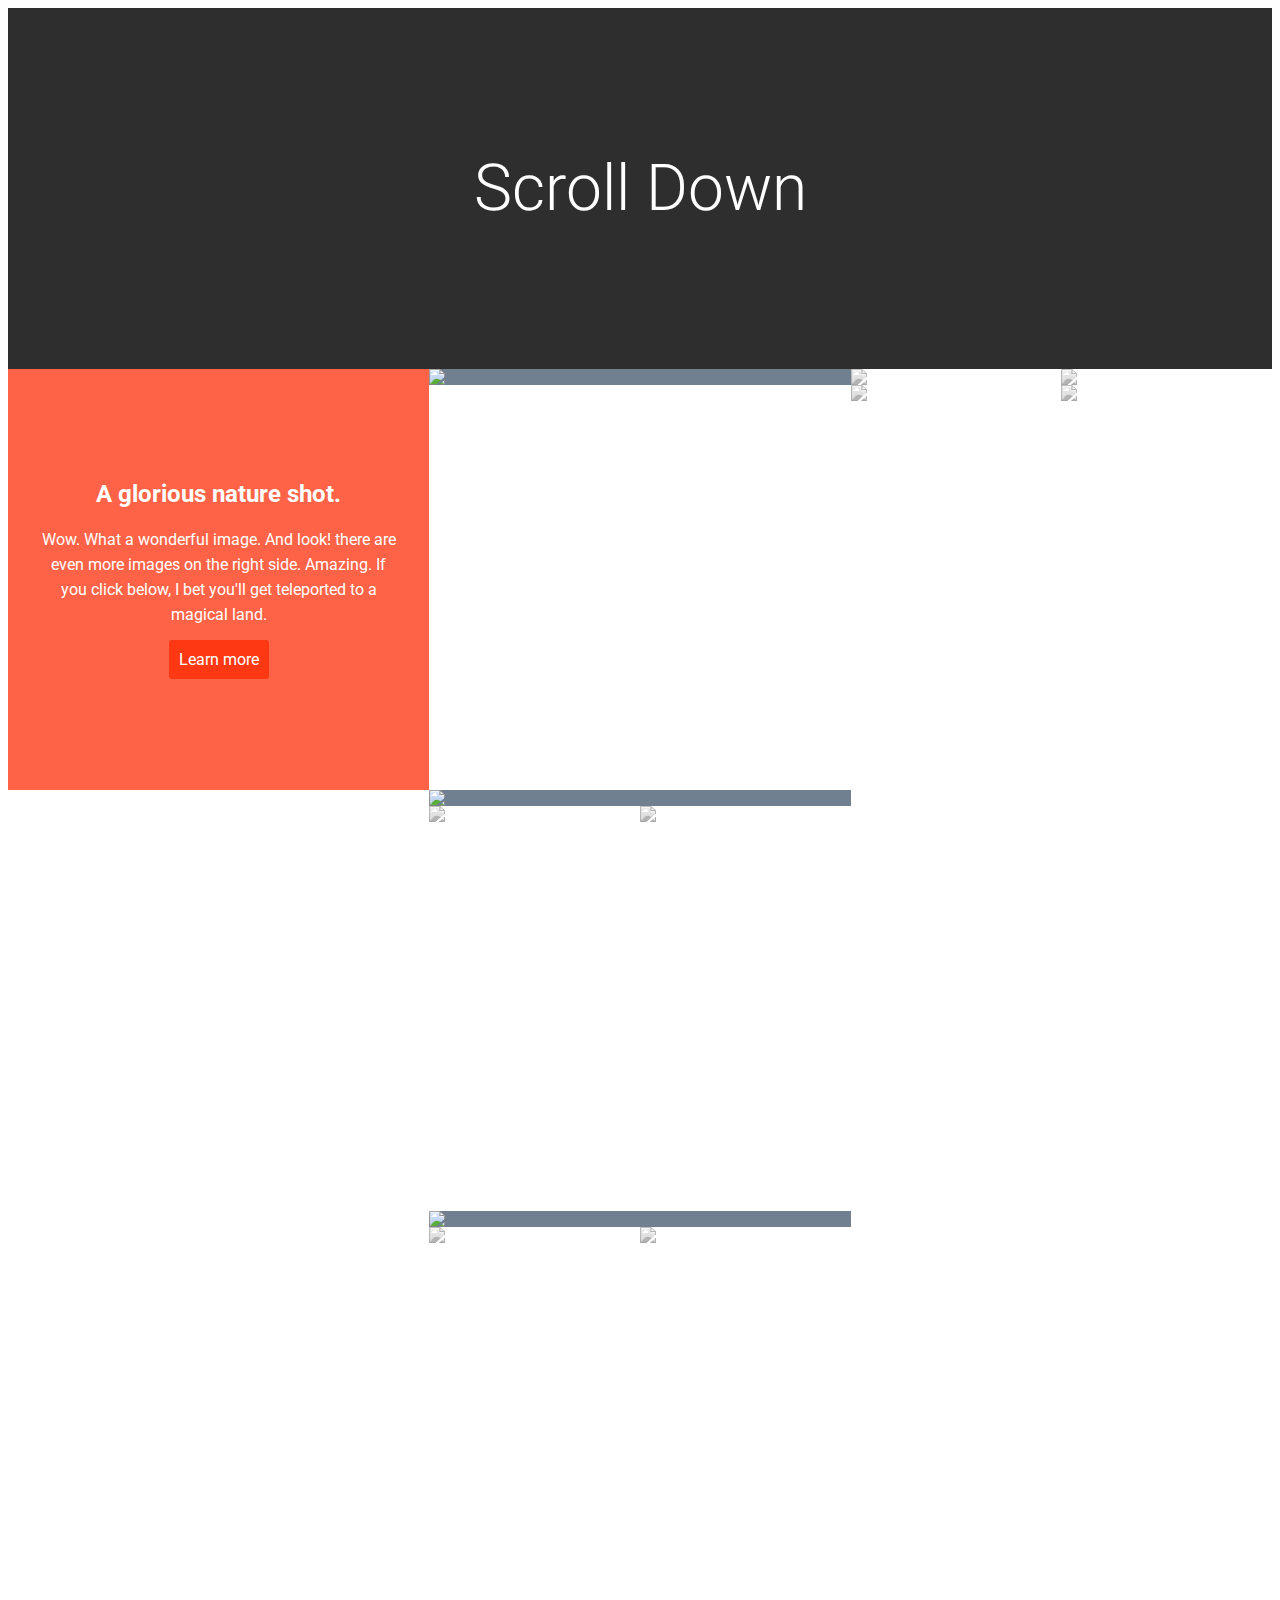
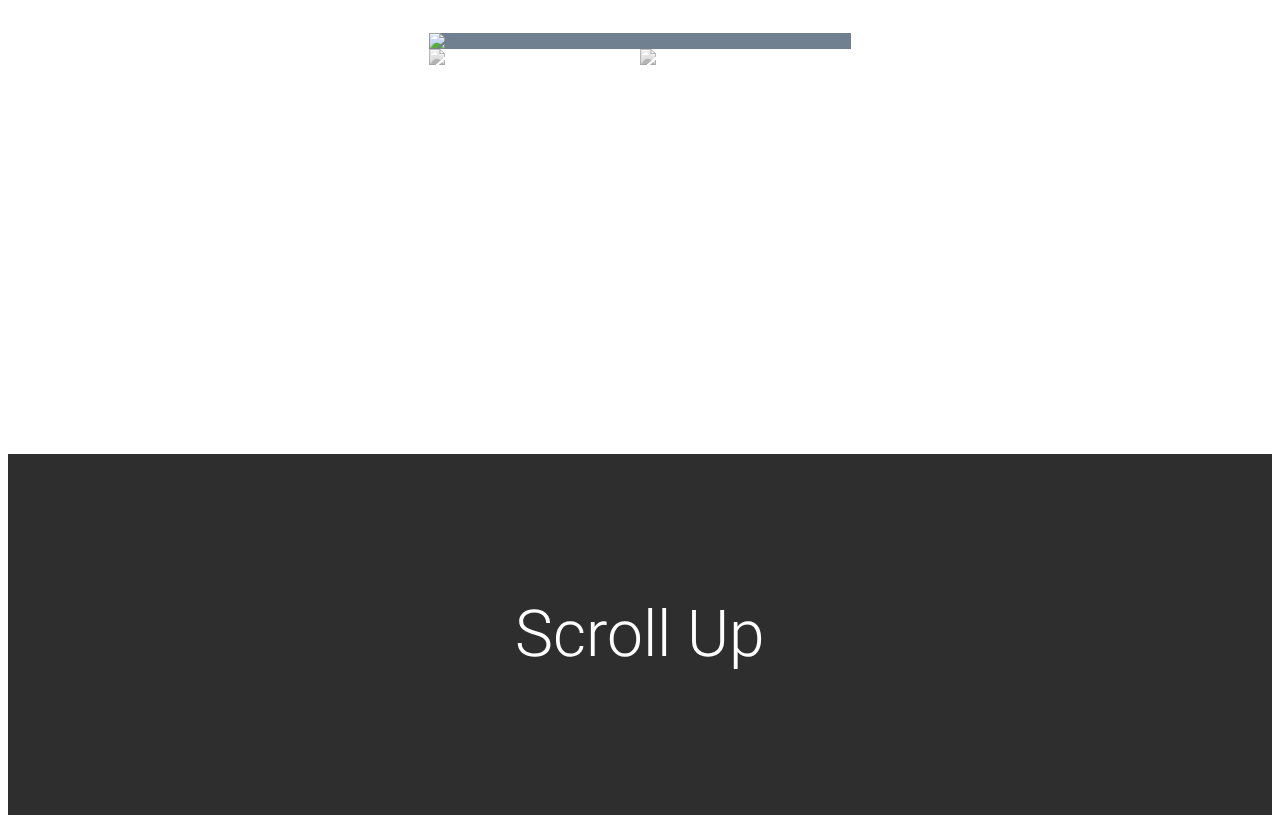
==== index.html @ e90cc612 "Ejemplo de museo" ====
<!DOCTYPE html>
<html lang="en">
<head>
    <meta charset="UTF-8">
    <meta http-equiv="X-UA-Compatible" content="IE=edge">
    <meta name="viewport" content="width=device-width, initial-scale=1.0">
    <link rel="stylesheet" href="./assets/css/styles.css">
    <title>Instituto Irapuato - Museo Virtual</title>
</head>
<body>
    <div class="header" id="top">
        <h1>Scroll Down</h1>
        <i class="fa fa-angle-down animated bounce"></i>
     </div>
     
     <div class="section animate">
        <div class="middle">
           <img src="https://images.unsplash.com/photo-1460400408855-36abd76648b9?dpr=2&auto=format&crop=entropy&fit=crop&w=250&h=250&q=80" />
        </div>
        <div class="left title">
           <div class="content">
              <h2>A glorious nature shot.</h2>
              <p>Wow. What a wonderful image. And look! there are even more images on the right side. Amazing. If you click below, I bet you'll get teleported to a magical land.</p>
              <a href="#" class="btn-primary">Learn more</a>
           </div>
        </div>
        <div class="right tiles">
           <img src="https://images.unsplash.com/photo-1460400408855-36abd76648b9?dpr=2&auto=format&crop=entropy&fit=crop&w=250&h=250&q=80" />
           <img src="https://images.unsplash.com/photo-1460400408855-36abd76648b9?dpr=2&auto=format&crop=entropy&fit=crop&w=250&h=250&q=80" />
           <img src="https://images.unsplash.com/photo-1460400408855-36abd76648b9?dpr=2&auto=format&crop=entropy&fit=crop&w=250&h=250&q=80" />
           <img src="https://images.unsplash.com/photo-1460400408855-36abd76648b9?dpr=2&auto=format&crop=entropy&fit=crop&w=250&h=250&q=80" />
        </div>
     </div>
     
     <div class="section">
        <div class="middle">
           <img src="https://images.unsplash.com/photo-1464655646192-3cb2ace7a67e?dpr=2&auto=format&crop=entropy&fit=crop&w=250&h=250&q=80" />
        </div>
        <div class="right title">
           <div class="content">
              <h2>Check out this guy.</h2>
              <p>What an interesting looking person! I wonder if they've ever climbed Mount Everest, or seen the Egyptian Pyramids. If not, I hope that one day they get to. You go random stock image person! Follow your dreams!</p>
           </div>
        </div>
        
        <div class="left tiles">
           <img src="https://images.unsplash.com/photo-1464655646192-3cb2ace7a67e?dpr=2&auto=format&crop=entropy&fit=crop&w=250&h=250&q=80" />
           <img src="https://images.unsplash.com/photo-1464655646192-3cb2ace7a67e?dpr=2&auto=format&crop=entropy&fit=crop&w=250&h=250&q=80" />
           <img src="https://images.unsplash.com/photo-1464655646192-3cb2ace7a67e?dpr=2&auto=format&crop=entropy&fit=crop&w=250&h=250&q=80" />
           <img src="https://images.unsplash.com/photo-1464655646192-3cb2ace7a67e?dpr=2&auto=format&crop=entropy&fit=crop&w=250&h=250&q=80" />
        </div>
        
     </div>
     
     <div class="section">
        <div class="middle">
           <img src="https://images.unsplash.com/photo-1465326117523-6450112b60b2?dpr=2&auto=format&crop=entropy&fit=crop&w=250&h=250&q=80" />
        </div>
        <div class="left title">
           <div class="content">
              <h2>That is one pretty building.</h2>
              <p>I once thought about becoming an architect. I wanted to create a house fit for a king. But then I failed maths. So I became a frontend developer instead.</p>
           </div>
        </div>
        
        <div class="right tiles">
           <img src="https://images.unsplash.com/photo-1465326117523-6450112b60b2?dpr=2&auto=format&crop=entropy&fit=crop&w=250&h=250&q=80" />
           <img src="https://images.unsplash.com/photo-1465326117523-6450112b60b2?dpr=2&auto=format&crop=entropy&fit=crop&w=250&h=250&q=80" />
           <img src="https://images.unsplash.com/photo-1465326117523-6450112b60b2?dpr=2&auto=format&crop=entropy&fit=crop&w=250&h=250&q=80" />
           <img src="https://images.unsplash.com/photo-1465326117523-6450112b60b2?dpr=2&auto=format&crop=entropy&fit=crop&w=250&h=250&q=80" />
        </div>
        
     </div>
     
     <div class="section">
        <div class="middle">
           <img src="https://images.unsplash.com/photo-1464822759023-fed622ff2c3b?dpr=2&auto=format&crop=entropy&fit=crop&w=250&h=250&q=80" />
        </div>
        <div class="right title">
           <div class="content">
              <h2>The future is now.</h2>
              <p>Check out that technology! Imagine if we went back in time and put one of those in the hands of a neanderthal. Do you think they'd be impressed, or just try to club us to death?</p>
           </div>
        </div>
        
        <div class="left tiles">
           <img src="https://images.unsplash.com/photo-1464822759023-fed622ff2c3b?dpr=2&auto=format&crop=entropy&fit=crop&w=250&h=250&q=80" />
           <img src="https://images.unsplash.com/photo-1464822759023-fed622ff2c3b?dpr=2&auto=format&crop=entropy&fit=crop&w=250&h=250&q=80" />
           <img src="https://images.unsplash.com/photo-1464822759023-fed622ff2c3b?dpr=2&auto=format&crop=entropy&fit=crop&w=250&h=250&q=80" />
           <img src="https://images.unsplash.com/photo-1464822759023-fed622ff2c3b?dpr=2&auto=format&crop=entropy&fit=crop&w=250&h=250&q=80" />
        </div>
        
     </div>
     
     <div class="footer">
        <a href="#top" class="scrollTo"><i class="fa fa-angle-up animated bounce"></i></a>
        <h1>Scroll Up</h1>
     </div>
     <script src="https://ajax.googleapis.com/ajax/libs/jquery/3.6.0/jquery.min.js"></script>
     <script src="./assets/js/script.js"></script>
</body>
</html>
---- assets/css/styles.css ----
@import url(https://fonts.googleapis.com/css?family=Roboto:300,900);
body {
  font-family: "Roboto", sans-serif;
}
.header,
.footer {
  background: #2e2e2e;
  color: #fff;
  padding: 30px;
  text-align: center;
}
.header a,
.footer a {
  color: #fff;
}
@media (min-width: 768px) {
  .header,
  .footer {
    padding: 100px 30px;
  }
}
.header h1,
.footer h1 {
  font-size: 4em;
  font-weight: 300;
}
.header i.fa,
.footer i.fa {
  font-size: 4em;
}
.header .bounce,
.footer .bounce {
  -webkit-animation-name: bounce;
  animation-name: bounce;
  -webkit-transform-origin: center bottom;
  transform-origin: center bottom;
  animation-iteration-count: infinite;
  -webkit-animation-iteration-count: infinite;
}
.header .animated,
.footer .animated {
  -webkit-animation-duration: 2s;
  animation-duration: 2s;
  -webkit-animation-fill-mode: both;
  animation-fill-mode: both;
}
.section {
  width: 100%;
  position: relative;
}
.section .left,
.section .middle,
.section .right {
  width: 100%;
  display: block;
  color: #fff;
  box-sizing: border-box;
  left: 0;
  padding: 30px;
  text-align: center;
  overflow: hidden;
  -moz-transition: 0.3s ease-in-out all;
  -o-transition: 0.3s ease-in-out all;
  -webkit-transition: 0.3s ease-in-out all;
  transition: 0.3s ease-in-out all;
}
@media (min-width: 480px) {
  .section .left .content,
  .section .middle .content,
  .section .right .content {
    position: relative;
    top: 50%;
    -webkit-transform: translateY(-50%);
    -ms-transform: translateY(-50%);
    transform: translateY(-50%);
  }
}
@media (min-width: 480px) {
  .section .left,
  .section .middle,
  .section .right {
    width: 50%;
    font-size: 0.9em;
    padding: 10px;
    left: 0;
    float: left;
    position: absolute;
  }
}
@media (min-width: 768px) {
  .section .left,
  .section .middle,
  .section .right {
    width: 33.33333%;
    left: 33.33%;
    padding: 10px;
  }
}
@media (min-width: 992px) {
  .section .left,
  .section .middle,
  .section .right {
    padding: 30px;
    font-size: 1em;
  }
}
.section.animate .left {
  left: 0;
}
@media (min-width: 480px) {
  .section.animate .left {
    left: 50%;
  }
}
@media (min-width: 768px) {
  .section.animate .left {
    left: 0;
  }
}
.section.animate .right {
  left: 0;
}
@media (min-width: 480px) {
  .section.animate .right {
    left: 50%;
  }
}
@media (min-width: 768px) {
  .section.animate .right {
    left: 66.66%;
  }
}
.section .title {
  background: tomato;
}
.section .title h2 {
  margin-top: 0;
}
.section .title p {
  line-height: 1.55em;
  margin-bottom: 0.75em;
}
.section .title .btn-primary {
  color: #fff;
  background: #ff3814;
  padding: 10px;
  text-decoration: none;
  border-radius: 3px;
  display: inline-block;
  -moz-transition: 0.3s ease-in-out all;
  -o-transition: 0.3s ease-in-out all;
  -webkit-transition: 0.3s ease-in-out all;
  transition: 0.3s ease-in-out all;
}
.section .title .btn-primary:hover {
  background: #fa2600;
}
.section .tiles {
  padding: 0;
  background: #fff;
  clear: both;
  display: none;
  float: none;
}
.section .tiles img {
  width: 50%;
  float: left;
  height: auto;
  opacity: 0.7;
  -moz-transition: 0.3s ease-in-out all;
  -o-transition: 0.3s ease-in-out all;
  -webkit-transition: 0.3s ease-in-out all;
  transition: 0.3s ease-in-out all;
  -webkit-filter: grayscale(100%);
  -moz-filter: grayscale(100%);
  -o-filter: grayscale(100%);
}
.section .tiles img:hover {
  opacity: 1;
  -webkit-filter: grayscale(0%);
  -moz-filter: grayscale(0%);
  -o-filter: grayscale(0%);
}
@media (min-width: 768px) {
  .section .tiles {
    display: block;
  }
}
.section .middle {
  background: slategray;
  z-index: 2;
  padding: 0;
}
.section .middle img {
  width: 100%;
  height: auto;
  display: block;
}
@-webkit-keyframes bounce {
  0%,
  20%,
  50%,
  80%,
  100% {
    -webkit-transform: translateY(0);
  }
  40% {
    -webkit-transform: translateY(-20px);
  }
  60% {
    -webkit-transform: translateY(-10px);
  }
}
@keyframes bounce {
  0%,
  20%,
  50%,
  80%,
  100% {
    transform: translateY(0);
  }
  40% {
    transform: translateY(-20px);
  }
  60% {
    transform: translateY(-10px);
  }
}
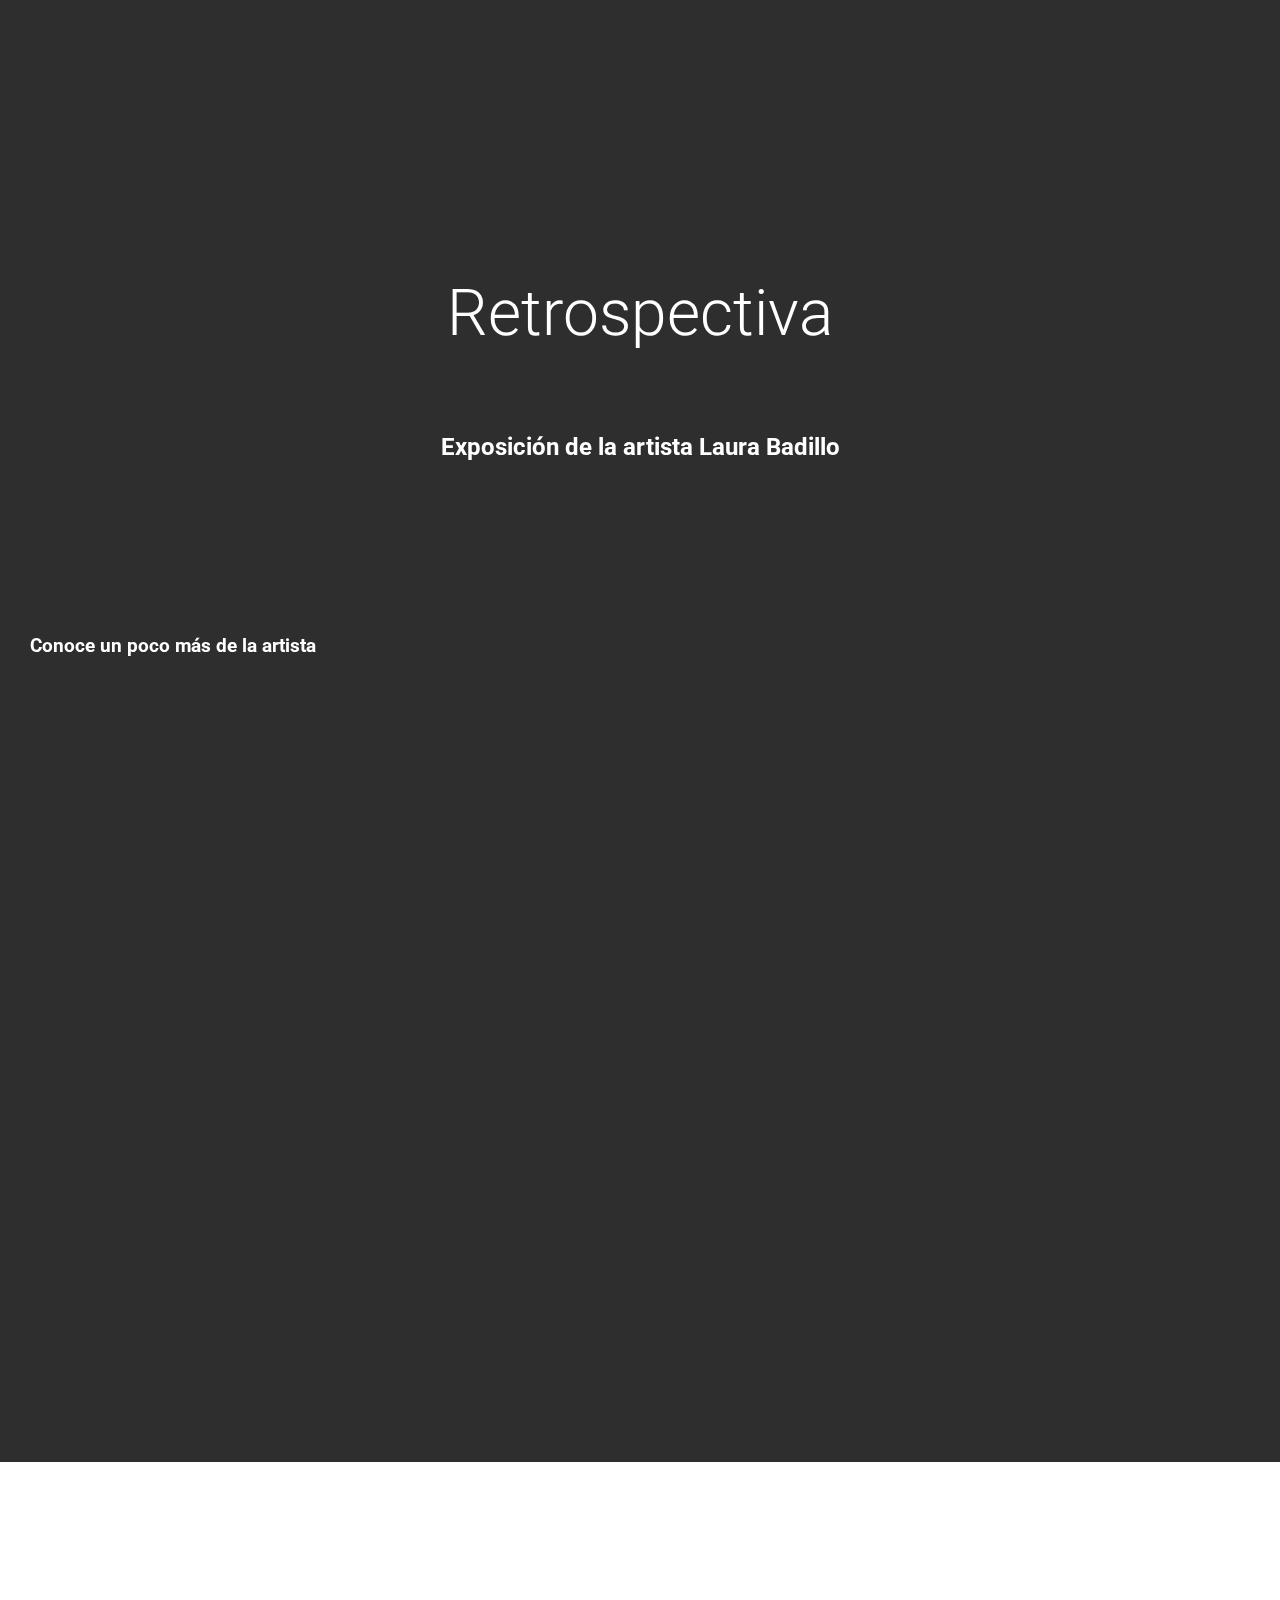
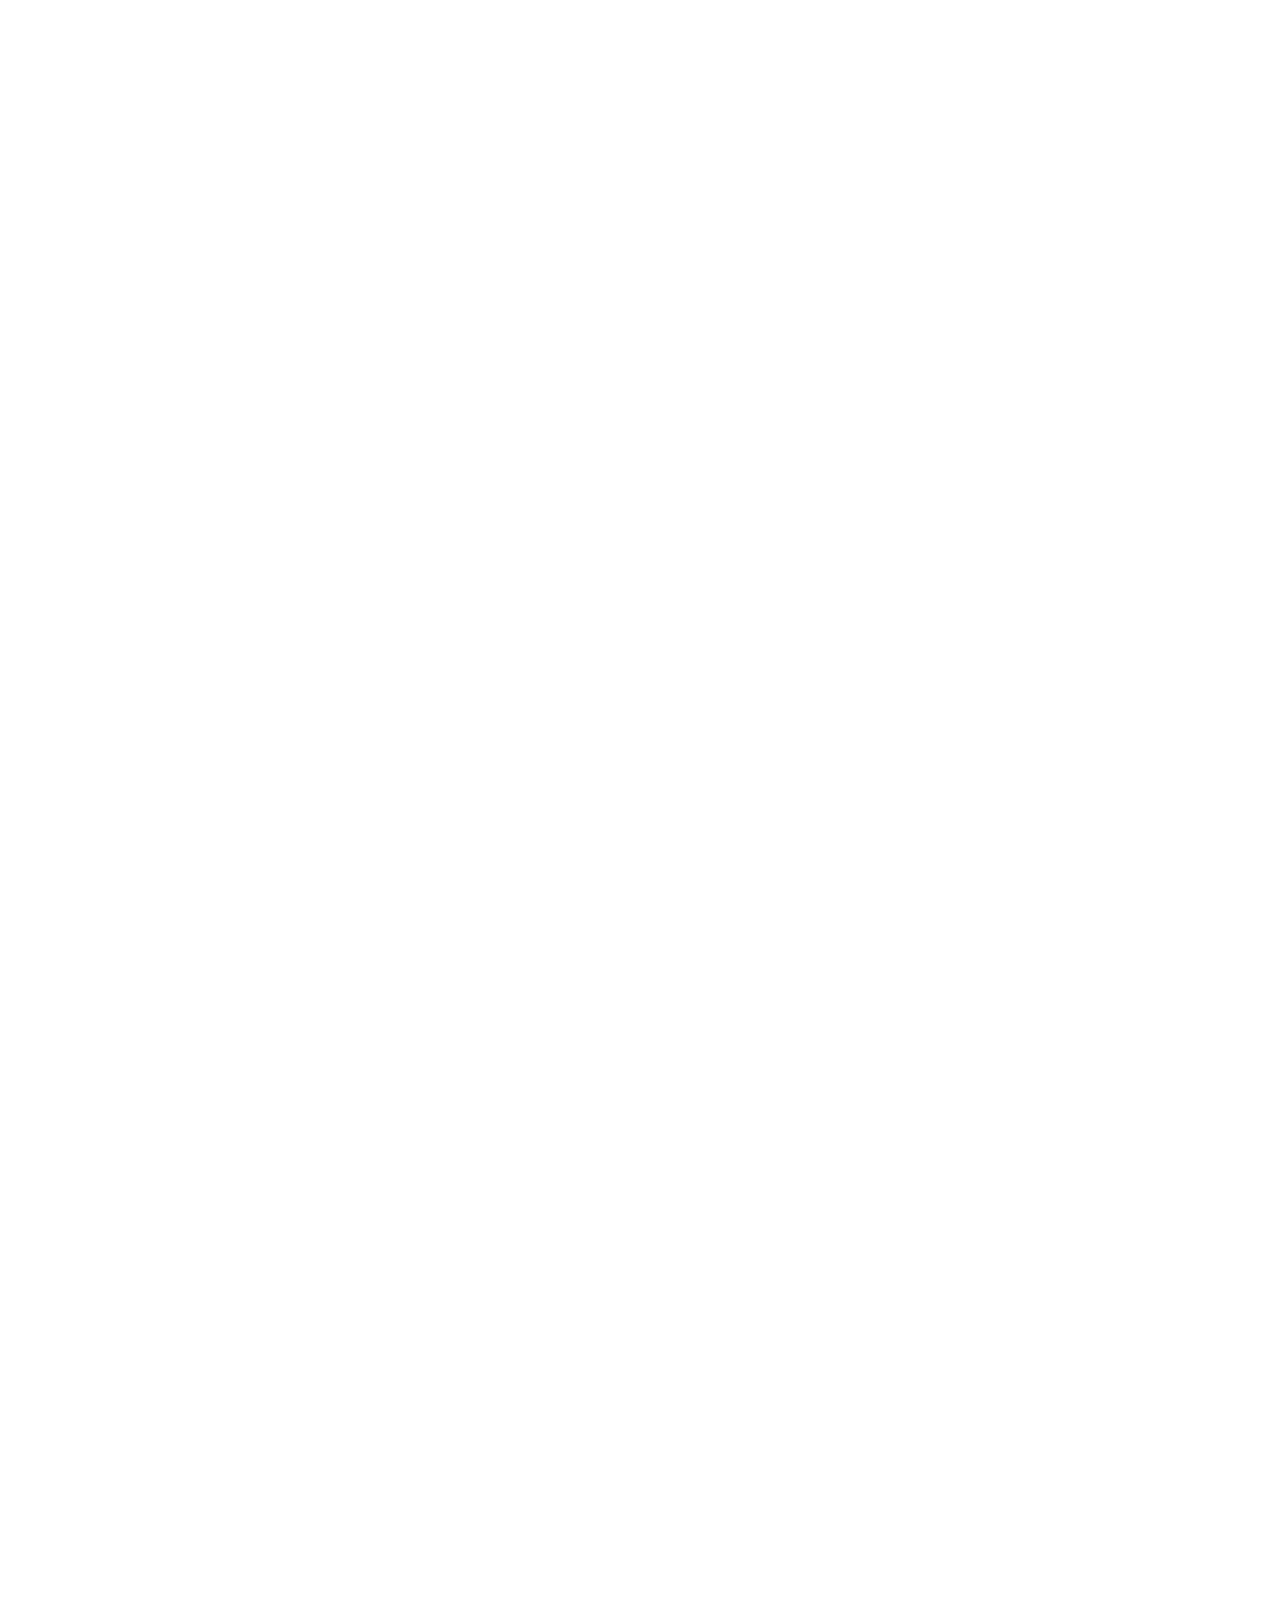
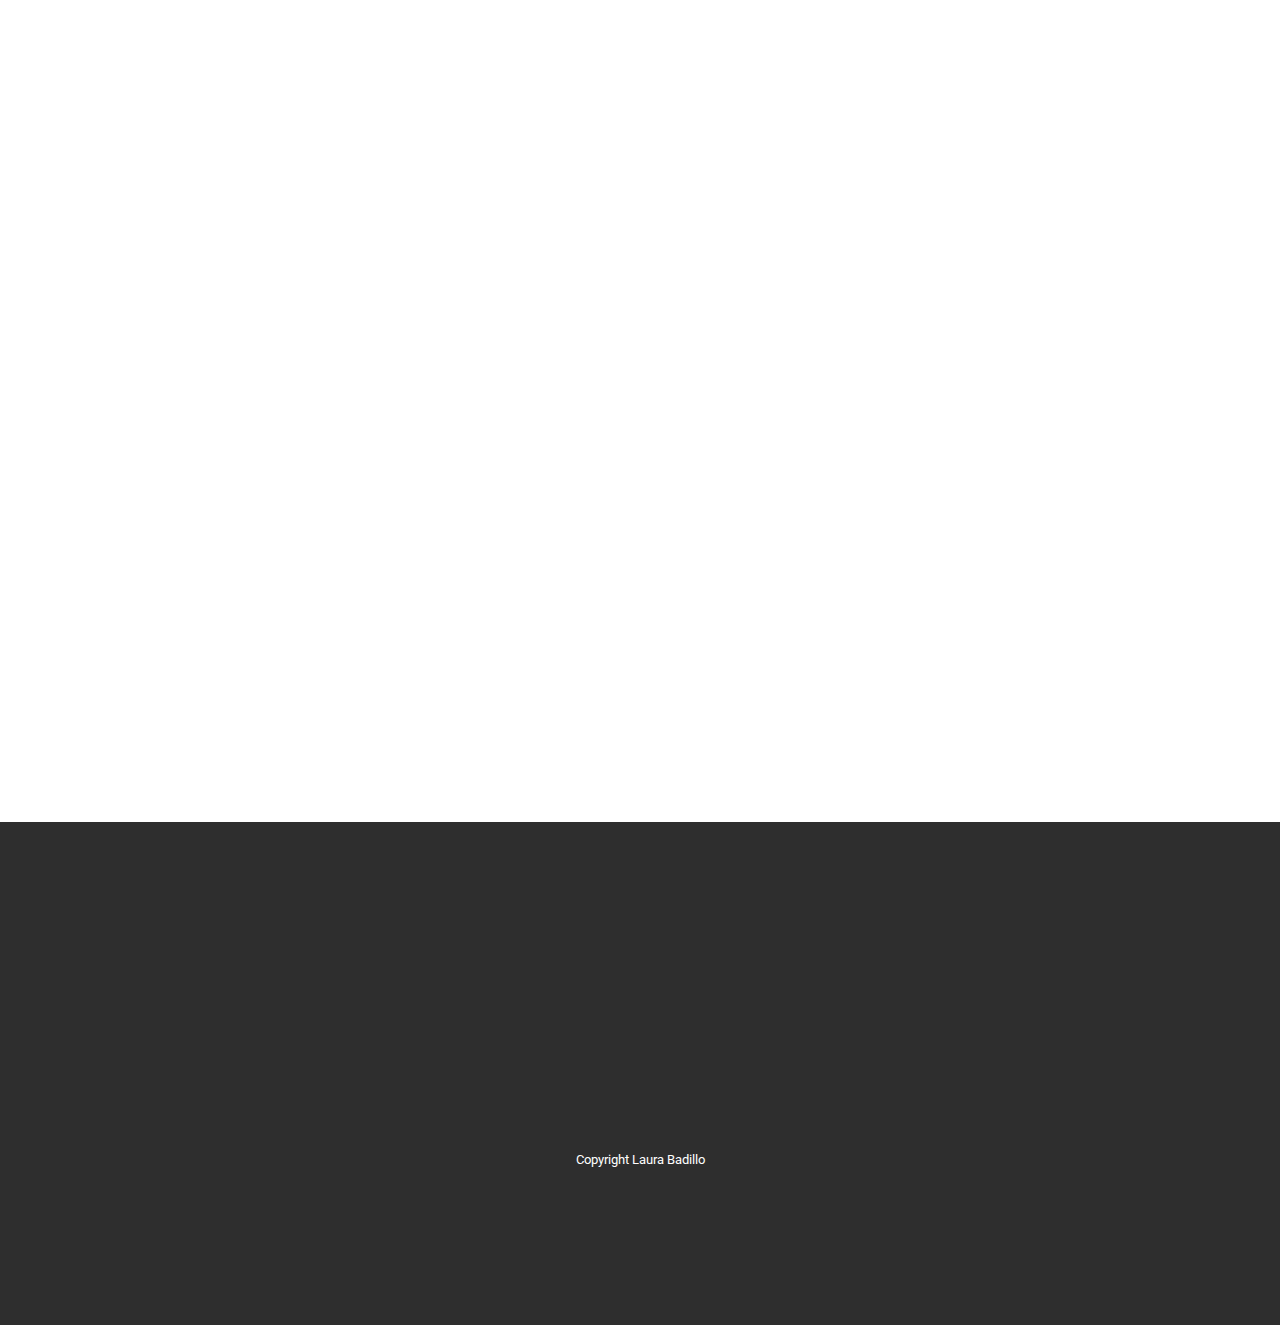
==== commit 93a65d24: "landing page final" ====
--- a/index.html
+++ b/index.html
@@ -5,98 +5,161 @@
     <meta http-equiv="X-UA-Compatible" content="IE=edge">
     <meta name="viewport" content="width=device-width, initial-scale=1.0">
     <link rel="stylesheet" href="./assets/css/styles.css">
+    <link href="https://unpkg.com/aos@2.3.1/dist/aos.css" rel="stylesheet">
     <title>Instituto Irapuato - Museo Virtual</title>
 </head>
 <body>
     <div class="header" id="top">
-        <h1>Scroll Down</h1>
-        <i class="fa fa-angle-down animated bounce"></i>
+         <br><br>
+         <img data-aos="fade" data-aos-duration="1500" src="http://uii.edu.mx/2015/images/logo%20instituto%20-convertido-.png?crc=3941637020" alt="" srcset=""><br><br><br><br><br>
+        <h1 data-aos="fade-up" data-aos-duration="3000">Retrospectiva</h1><br>
+        <h2 data-aos="zoom-out" data-aos-duration="3000">Exposición de la artista Laura Badillo</h2><br><br><br><br><br><br>
+        <div>
+         <h3 style="color: white;text-align: left;" data-aos="fade" data-aos-duration="3000"><br>Conoce un poco más de la artista</h3>
+         <div class="video-container" data-aos="fade" data-aos-duration="3000">
+          <iframe src="https://www.youtube.com/embed/zgwYcD__EUM?rel=0&amp;autoplay=1&mute=1" frameborder="0" allow="accelerometer; autoplay; encrypted-media; gyroscope; picture-in-picture"  allowfullscreen></iframe>
+        </div>
+        </div>
      </div>
+ 
      
-     <div class="section animate">
+     <div class="section content" data-aos="fade-up">
         <div class="middle">
-           <img src="https://images.unsplash.com/photo-1460400408855-36abd76648b9?dpr=2&auto=format&crop=entropy&fit=crop&w=250&h=250&q=80" />
+           <img src="./assets/img/ESCULTURA PRIVADA/AIRE  Detalle copy.jpg" />
         </div>
         <div class="left title">
            <div class="content">
-              <h2>A glorious nature shot.</h2>
-              <p>Wow. What a wonderful image. And look! there are even more images on the right side. Amazing. If you click below, I bet you'll get teleported to a magical land.</p>
-              <a href="#" class="btn-primary">Learn more</a>
+              <h2>Escultura Privada</h2>
+              <p></p>
+              <a href="./esculturaprivida/index.html" class="btn-primary">ver más</a>
            </div>
         </div>
         <div class="right tiles">
-           <img src="https://images.unsplash.com/photo-1460400408855-36abd76648b9?dpr=2&auto=format&crop=entropy&fit=crop&w=250&h=250&q=80" />
-           <img src="https://images.unsplash.com/photo-1460400408855-36abd76648b9?dpr=2&auto=format&crop=entropy&fit=crop&w=250&h=250&q=80" />
-           <img src="https://images.unsplash.com/photo-1460400408855-36abd76648b9?dpr=2&auto=format&crop=entropy&fit=crop&w=250&h=250&q=80" />
-           <img src="https://images.unsplash.com/photo-1460400408855-36abd76648b9?dpr=2&auto=format&crop=entropy&fit=crop&w=250&h=250&q=80" />
+           <img src="./assets/img/ESCULTURA PRIVADA/01.jpg" />
+           <img src="./assets/img/ESCULTURA PRIVADA/02.jpg" />
+           <img src="./assets/img/ESCULTURA PRIVADA/03.JPG" />
+           <img src="./assets/img/ESCULTURA PRIVADA/04.jpg" />
         </div>
      </div>
      
-     <div class="section">
+     <div class="section" data-aos="fade-up">
         <div class="middle">
-           <img src="https://images.unsplash.com/photo-1464655646192-3cb2ace7a67e?dpr=2&auto=format&crop=entropy&fit=crop&w=250&h=250&q=80" />
+           <img src="./assets/img/ESCULTURA PUBLICA/01.JPG" />
         </div>
         <div class="right title">
            <div class="content">
-              <h2>Check out this guy.</h2>
-              <p>What an interesting looking person! I wonder if they've ever climbed Mount Everest, or seen the Egyptian Pyramids. If not, I hope that one day they get to. You go random stock image person! Follow your dreams!</p>
+              <h2>Escultura Pública</h2>
+              <a href="./esculturapublica/index.html" class="btn-primary">ver más</a>
            </div>
         </div>
         
         <div class="left tiles">
-           <img src="https://images.unsplash.com/photo-1464655646192-3cb2ace7a67e?dpr=2&auto=format&crop=entropy&fit=crop&w=250&h=250&q=80" />
-           <img src="https://images.unsplash.com/photo-1464655646192-3cb2ace7a67e?dpr=2&auto=format&crop=entropy&fit=crop&w=250&h=250&q=80" />
-           <img src="https://images.unsplash.com/photo-1464655646192-3cb2ace7a67e?dpr=2&auto=format&crop=entropy&fit=crop&w=250&h=250&q=80" />
-           <img src="https://images.unsplash.com/photo-1464655646192-3cb2ace7a67e?dpr=2&auto=format&crop=entropy&fit=crop&w=250&h=250&q=80" />
+           <img src="./assets/img/ESCULTURA PUBLICA/02.jpg" />
+           <img src="./assets/img/ESCULTURA PUBLICA/03.jpg" />
+           <img src="./assets/img/ESCULTURA PUBLICA/04.JPG" />
+           <img src="./assets/img/ESCULTURA PUBLICA/05.JPG" />
         </div>
         
      </div>
      
-     <div class="section">
+     <div class="section" data-aos="fade-up">
         <div class="middle">
-           <img src="https://images.unsplash.com/photo-1465326117523-6450112b60b2?dpr=2&auto=format&crop=entropy&fit=crop&w=250&h=250&q=80" />
+           <img src="./assets/img/LA DULZURA DEL FUERTE/01.JPG" />
         </div>
         <div class="left title">
            <div class="content">
-              <h2>That is one pretty building.</h2>
-              <p>I once thought about becoming an architect. I wanted to create a house fit for a king. But then I failed maths. So I became a frontend developer instead.</p>
+              <h2>La Dulzura del Fuerte</h2>
+              <a href="./ladulzuradelfuerte/index.html" class="btn-primary">ver más</a>
            </div>
         </div>
         
         <div class="right tiles">
-           <img src="https://images.unsplash.com/photo-1465326117523-6450112b60b2?dpr=2&auto=format&crop=entropy&fit=crop&w=250&h=250&q=80" />
-           <img src="https://images.unsplash.com/photo-1465326117523-6450112b60b2?dpr=2&auto=format&crop=entropy&fit=crop&w=250&h=250&q=80" />
-           <img src="https://images.unsplash.com/photo-1465326117523-6450112b60b2?dpr=2&auto=format&crop=entropy&fit=crop&w=250&h=250&q=80" />
-           <img src="https://images.unsplash.com/photo-1465326117523-6450112b60b2?dpr=2&auto=format&crop=entropy&fit=crop&w=250&h=250&q=80" />
+           <img src="./assets/img/LA DULZURA DEL FUERTE/02.jpg" />
+           <img src="./assets/img/LA DULZURA DEL FUERTE/03.JPG" />
+           <img src="./assets/img/LA DULZURA DEL FUERTE/04.JPG" />
+           <img src="./assets/img/LA DULZURA DEL FUERTE/05.JPG" />
         </div>
         
      </div>
      
-     <div class="section">
+     <div class="section" data-aos="fade-up">
         <div class="middle">
-           <img src="https://images.unsplash.com/photo-1464822759023-fed622ff2c3b?dpr=2&auto=format&crop=entropy&fit=crop&w=250&h=250&q=80" />
+           <img src="./assets/img/PRESEAS/01.jpg" />
         </div>
         <div class="right title">
            <div class="content">
-              <h2>The future is now.</h2>
-              <p>Check out that technology! Imagine if we went back in time and put one of those in the hands of a neanderthal. Do you think they'd be impressed, or just try to club us to death?</p>
+              <h2>Preseas</h2>
+              <a href="./preseas/index.html" class="btn-primary">ver más</a>
            </div>
         </div>
         
         <div class="left tiles">
-           <img src="https://images.unsplash.com/photo-1464822759023-fed622ff2c3b?dpr=2&auto=format&crop=entropy&fit=crop&w=250&h=250&q=80" />
-           <img src="https://images.unsplash.com/photo-1464822759023-fed622ff2c3b?dpr=2&auto=format&crop=entropy&fit=crop&w=250&h=250&q=80" />
-           <img src="https://images.unsplash.com/photo-1464822759023-fed622ff2c3b?dpr=2&auto=format&crop=entropy&fit=crop&w=250&h=250&q=80" />
-           <img src="https://images.unsplash.com/photo-1464822759023-fed622ff2c3b?dpr=2&auto=format&crop=entropy&fit=crop&w=250&h=250&q=80" />
+           <img src="./assets/img/PRESEAS/02.jpg" />
+           <img src="./assets/img/PRESEAS/03.jpg" />
+           <img src="./assets/img/PRESEAS/04.jpg" />
+           <img src="./assets/img/PRESEAS/05.JPG" />
         </div>
         
      </div>
+
+     <div class="section" data-aos="fade-up">
+      <div class="middle">
+         <img src="./assets/img/RETRATOS/01.jpg" />
+      </div>
+      <div class="left title">
+         <div class="content">
+            <h2>Retratos</h2>
+            <a href="./retratos/index.html" class="btn-primary">ver más</a>
+         </div>
+      </div>
+      
+      <div class="right tiles">
+         <img src="./assets/img/RETRATOS/02.jpg" />
+         <img src="./assets/img/RETRATOS/03.JPG" />
+         <img src="./assets/img/RETRATOS/04.JPG" />
+         <img src="./assets/img/RETRATOS/05.JPG" />
+      </div>
+      
+   </div>
+
+   <div class="section" data-aos="fade-up">
+      <div class="middle">
+         <img src="./assets/img/VITRALES/05.jpg" />
+      </div>
+      <div class="right title">
+         <div class="content">
+            <h2>Vitrales</h2>
+            <a href="./vitrales/index.html" class="btn-primary">ver más</a>
+         </div>
+      </div>
+      
+      <div class="left tiles">
+         <img src="./assets/img/VITRALES/02.jpg" />
+         <img src="./assets/img/VITRALES/03.jpg" />
+         <img src="./assets/img/VITRALES/04.jpg" />
+         <img src="./assets/img/VITRALES/01.JPG" />
+      </div>
+      
+   </div>
      
      <div class="footer">
         <a href="#top" class="scrollTo"><i class="fa fa-angle-up animated bounce"></i></a>
-        <h1>Scroll Up</h1>
+        <br>
+        <br>
+        <img data-aos="fade" data-aos-duration="1500" src="http://uii.edu.mx/2015/images/logo%20instituto%20-convertido-.png?crc=3941637020" alt="" srcset=""><br><br><br><br><br>
+        <br>
+        <br>
+        <small>Copyright Laura Badillo</small>
+        <br>
+        <br>
+        <br>
+        <br>
      </div>
      <script src="https://ajax.googleapis.com/ajax/libs/jquery/3.6.0/jquery.min.js"></script>
      <script src="./assets/js/script.js"></script>
+     <script src="https://unpkg.com/aos@next/dist/aos.js"></script>
+      <script>
+         AOS.init();
+      </script>
 </body>
 </html>--- a/assets/css/styles.css
+++ b/assets/css/styles.css
@@ -1,6 +1,7 @@
 @import url(https://fonts.googleapis.com/css?family=Roboto:300,900);
 body {
   font-family: "Roboto", sans-serif;
+  margin: 0;
 }
 .header,
 .footer {
@@ -8,6 +9,9 @@
   color: #fff;
   padding: 30px;
   text-align: center;
+}
+.video-container {
+  background: #2e2e2e;
 }
 .header a,
 .footer a {
@@ -131,7 +135,7 @@
   }
 }
 .section .title {
-  background: tomato;
+  background: #053783;
 }
 .section .title h2 {
   margin-top: 0;
@@ -142,7 +146,7 @@
 }
 .section .title .btn-primary {
   color: #fff;
-  background: #ff3814;
+  background: #0d3566;
   padding: 10px;
   text-decoration: none;
   border-radius: 3px;
@@ -153,7 +157,8 @@
   transition: 0.3s ease-in-out all;
 }
 .section .title .btn-primary:hover {
-  background: #fa2600;
+  background: #ffffff;
+  color: #0d3566;
 }
 .section .tiles {
   padding: 0;
@@ -196,6 +201,25 @@
   height: auto;
   display: block;
 }
+.video-container {
+  overflow: hidden;
+  position: relative;
+  width: 100%;
+}
+
+.video-container::after {
+  padding-top: 56.25%;
+  display: block;
+  content: "";
+}
+
+.video-container iframe {
+  position: absolute;
+  top: 0;
+  left: 0;
+  width: 100%;
+  height: 100%;
+}
 @-webkit-keyframes bounce {
   0%,
   20%,
